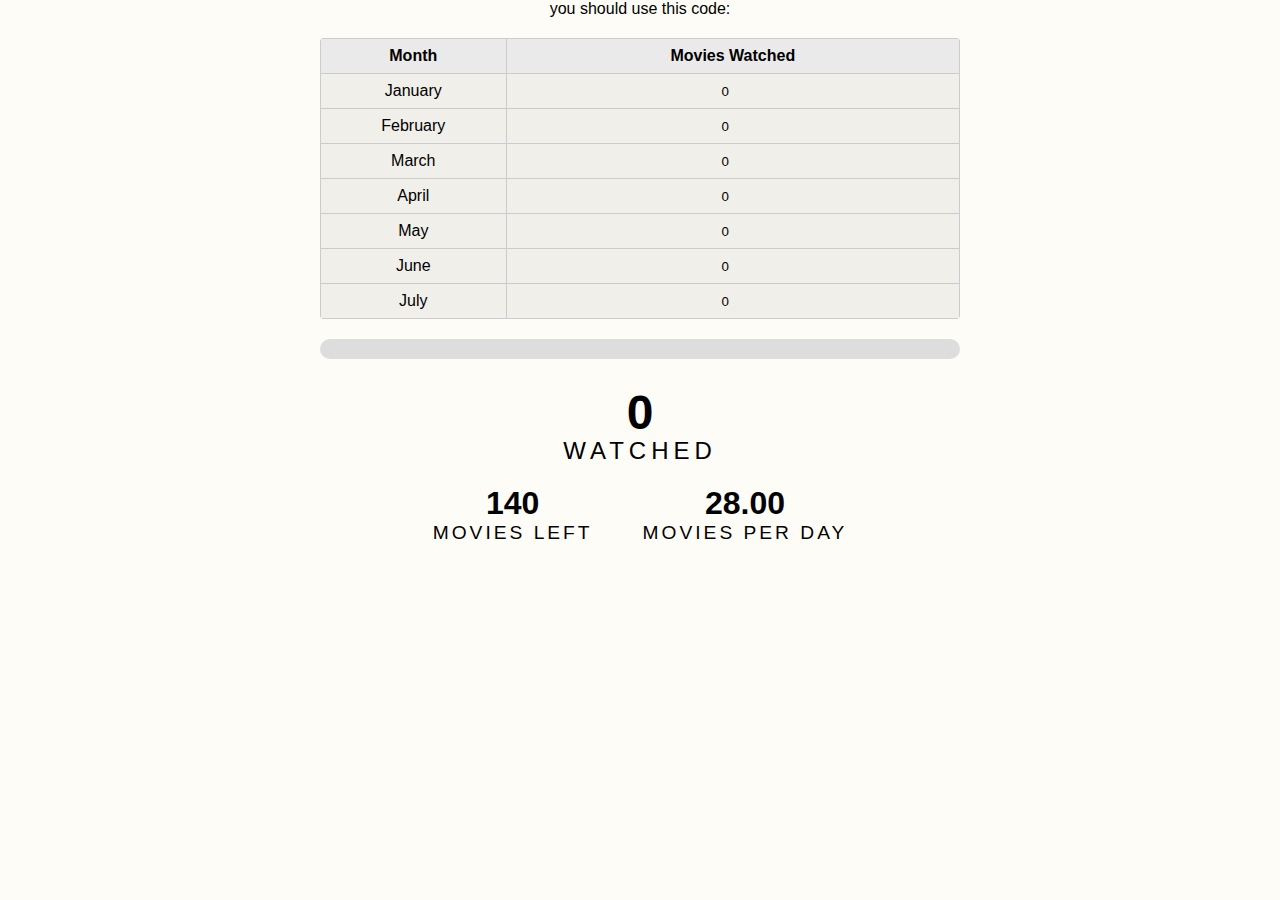
==== index.html @ 8aa64922 "Update index.html" ====
you should use this code: <!DOCTYPE html>
<html lang="en">
<head>
  <meta charset="UTF-8">
  <meta name="viewport" content="width=device-width, initial-scale=1.0">
  <title>movie tracker</title>
  <link rel="icon" type="image/png" href="favicon.png">
  <style>
    body {
      margin: 0;
      padding: 0;
      font-family: 'Futura', sans-serif; /* Changed font to Futura */
      background: #fdfcf7;
      color: #000;
      text-align: center;
    }

    /* Table Styling */
    table {
      width: 50%;
      margin: 20px auto;
      border-collapse: collapse;
      background: rgba(0, 0, 0, 0.05);
      color: #000;
      border-radius: 4px;
      overflow: hidden;
    }
    th, td {
      border: 1px solid #ccc;
      padding: 8px;
      text-align: center;
    }
    th {
      background-color: #eaeaea;
    }
    input {
      width: 100%;
      border: none;
      text-align: center;
      background: transparent;
    }

    /* Progress Bar */
    .progress-container {
      width: 50%;
      margin: 10px auto;
      background-color: #ddd;
      border-radius: 10px;
      overflow: hidden;
    }
    .progress-bar {
      height: 20px;
      width: 0%;
      background-color: #D61F1F;
      transition: width 0.5s;
    }

    /* Summary Section */
    .summary-container {
      margin-top: 30px;
    }

    .total-watched {
      font-size: 3rem;
      font-weight: bold;
      line-height: 1;
    }

    .watched-label {
      font-size: 1.5rem;
      text-transform: uppercase;
      letter-spacing: 5px;
      display: block;
    }

    .stats-row {
      display: flex;
      justify-content: center;
      gap: 50px;
      margin-top: 20px;
    }

    .stat-box {
      text-align: center;
    }

    .stat-box .number {
      font-size: 2rem;
      font-weight: bold;
    }

    .stat-box .label {
      font-size: 1.2rem;
      text-transform: uppercase;
      letter-spacing: 3px;
      display: block;
    }
  </style>
</head>
<body>

  <!-- Movie Table -->
  <table>
    <thead>
      <tr>
        <th>Month</th>
        <th>Movies Watched</th>
      </tr>
    </thead>
    <tbody id="movieTable"></tbody>
  </table>

  <!-- Progress Bar -->
  <div class="progress-container">
    <div class="progress-bar" id="progressBar"></div>
  </div>

  <!-- Summary Section -->
  <div class="summary-container">
    <div class="total-watched" id="totalNumber">0</div>
    <div class="watched-label">WATCHED</div>

    <div class="stats-row">
      <div class="stat-box">
        <div class="number" id="moviesLeftNumber">0</div>
        <div class="label">MOVIES LEFT</div>
      </div>
      <div class="stat-box">
        <div class="number" id="moviesPerDayNumber">0</div>
        <div class="label">MOVIES PER DAY</div>
      </div>
    </div>
  </div>

  <!-- Tracker Script -->
  <script>
    const months = ["January", "February", "March", "April", "May", "June", "July", "August", "September", "October", "November", "December"];
    const currentMonthIndex = new Date().getMonth();
    const goalPerMonth = 20;

    function createTable() {
      let tableBody = document.getElementById("movieTable");
      tableBody.innerHTML = "";

      for (let i = 0; i <= currentMonthIndex; i++) {
        let row = document.createElement("tr");

        let monthCell = document.createElement("td");
        monthCell.textContent = months[i];
        row.appendChild(monthCell);

        let moviesCell = document.createElement("td");
        let input = document.createElement("input");
        input.type = "number";
        input.min = "0";
        input.value = localStorage.getItem(months[i]) || "0";
        input.addEventListener("input", updateSummary);
        input.addEventListener("change", function() {
          localStorage.setItem(months[i], input.value);
        });
        moviesCell.appendChild(input);
        row.appendChild(moviesCell);

        tableBody.appendChild(row);
      }
      updateSummary();
    }

    function updateSummary() {
      let totalWatched = 0;
      document.querySelectorAll("tbody input").forEach(input => {
        totalWatched += parseInt(input.value) || 0;
      });

      let minExpected = currentMonthIndex * goalPerMonth;
      let expectedTotal = (currentMonthIndex + 1) * goalPerMonth;
      let moviesDifference = expectedTotal - totalWatched;
      let daysLeft = new Date(new Date().getFullYear(), currentMonthIndex + 1, 0).getDate() - new Date().getDate();
      let moviesPerDay = (moviesDifference > 0 && daysLeft > 0) ? (moviesDifference / daysLeft).toFixed(2) : 0;

      // Update lower summary values
      document.getElementById("totalNumber").textContent = totalWatched;
      // For MOVIES LEFT, show a positive value only when behind goal (else 0)
      let moviesLeft = moviesDifference > 0 ? moviesDifference : 0;
      document.getElementById("moviesLeftNumber").textContent = moviesLeft;
      document.getElementById("moviesPerDayNumber").textContent = moviesPerDay;

      updateProgressBar(totalWatched, minExpected, expectedTotal);
    }

    function updateProgressBar(watched, minGoal, maxGoal) {
      let progress = Math.min((watched / maxGoal) * 100, 100);
      let progressBar = document.getElementById("progressBar");
      progressBar.style.width = progress + "%";

      if (watched < minGoal) {
        progressBar.style.backgroundColor = "#D61F1F";
      } else if (watched >= minGoal && watched < maxGoal) {
        progressBar.style.backgroundColor = "#FFD301";
      } else {
        progressBar.style.backgroundColor = "#006B3D";
      }
    }

    createTable();
  </script>

</body>
</html>
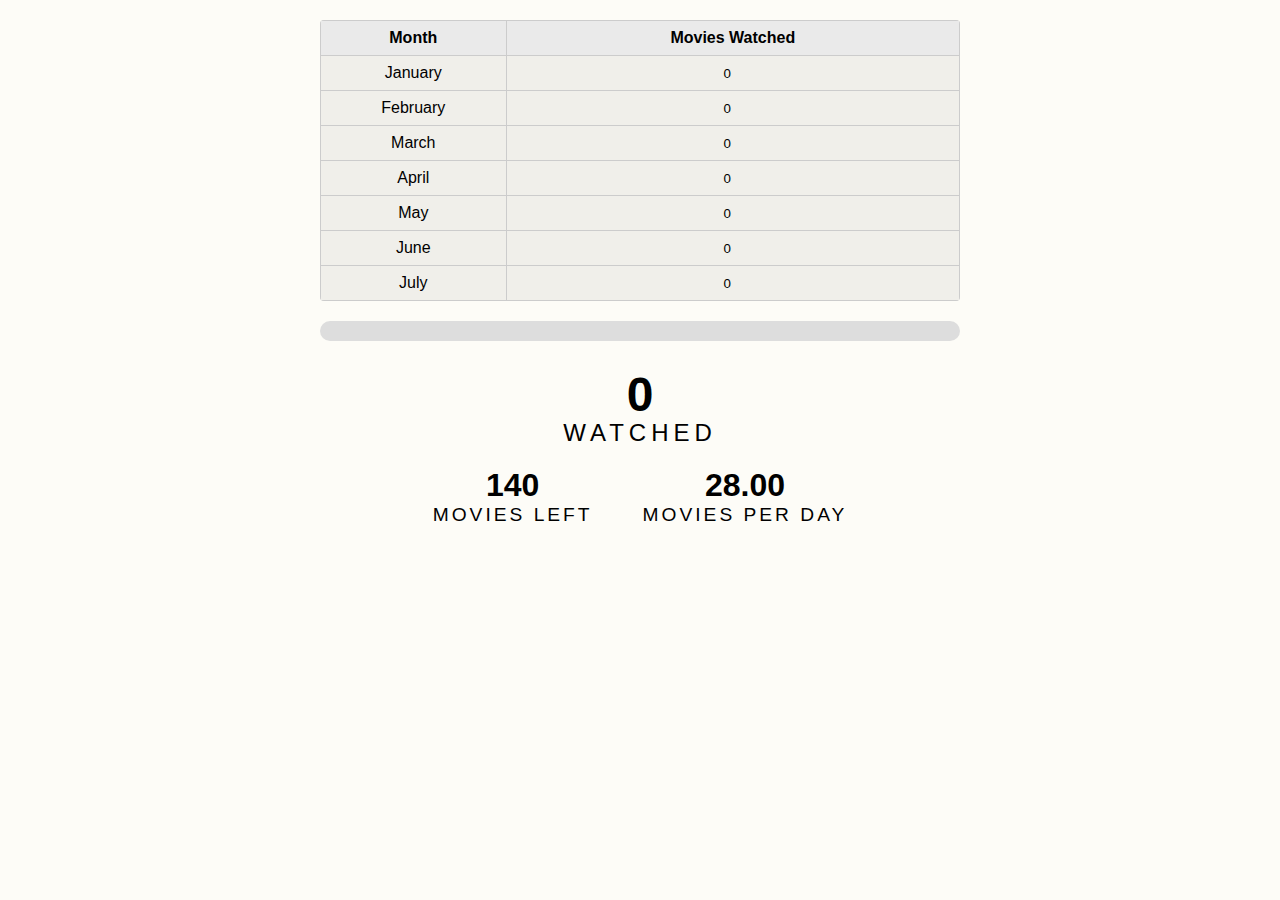
==== commit 9c5e4905: "Update index.html" ====
--- a/index.html
+++ b/index.html
@@ -1,4 +1,4 @@
-you should use this code: <!DOCTYPE html>
+<!DOCTYPE html>
 <html lang="en">
 <head>
   <meta charset="UTF-8">
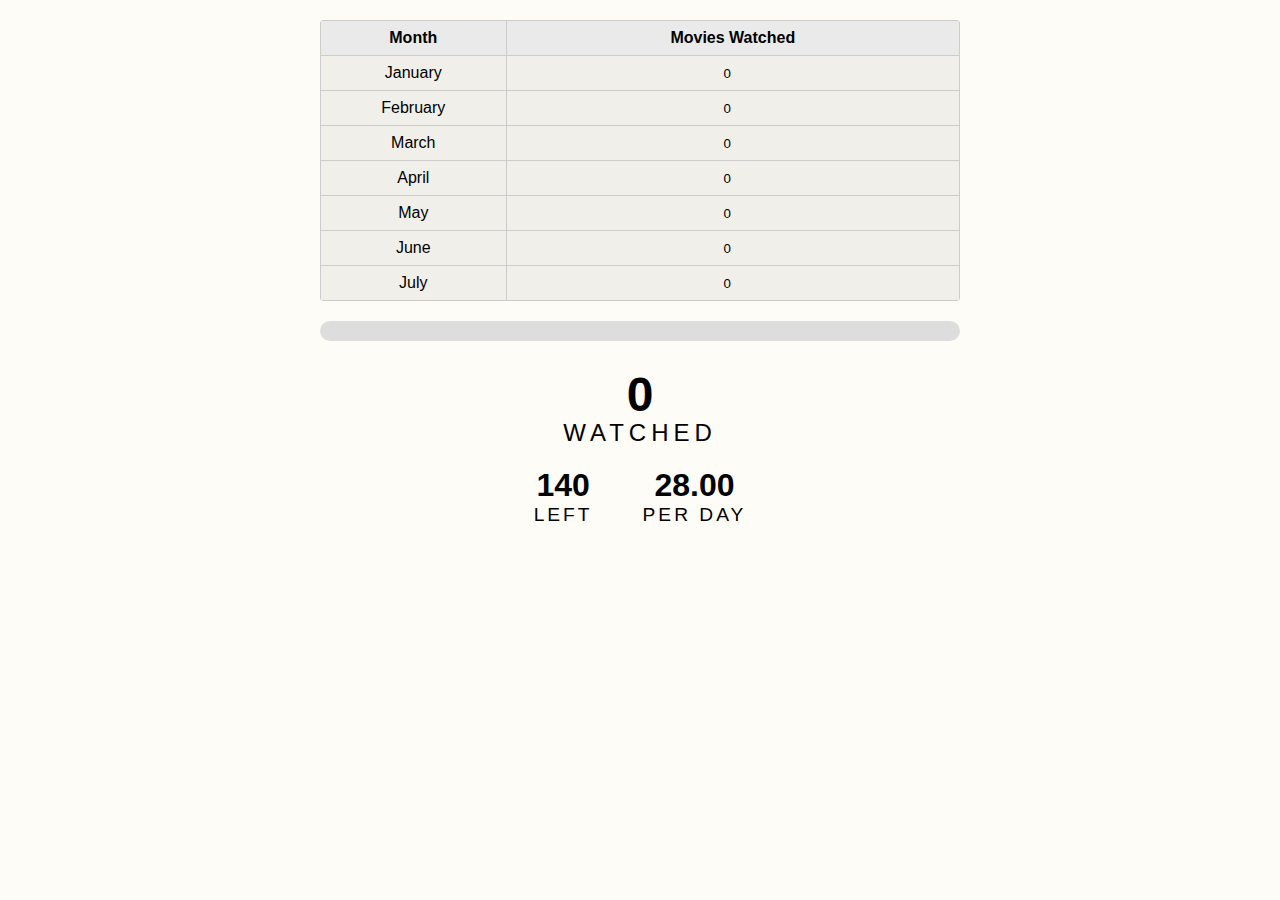
==== commit 47f8c079: "Update index.html" ====
--- a/index.html
+++ b/index.html
@@ -123,11 +123,11 @@
     <div class="stats-row">
       <div class="stat-box">
         <div class="number" id="moviesLeftNumber">0</div>
-        <div class="label">MOVIES LEFT</div>
+        <div class="label">LEFT</div>
       </div>
       <div class="stat-box">
         <div class="number" id="moviesPerDayNumber">0</div>
-        <div class="label">MOVIES PER DAY</div>
+        <div class="label">PER DAY</div>
       </div>
     </div>
   </div>
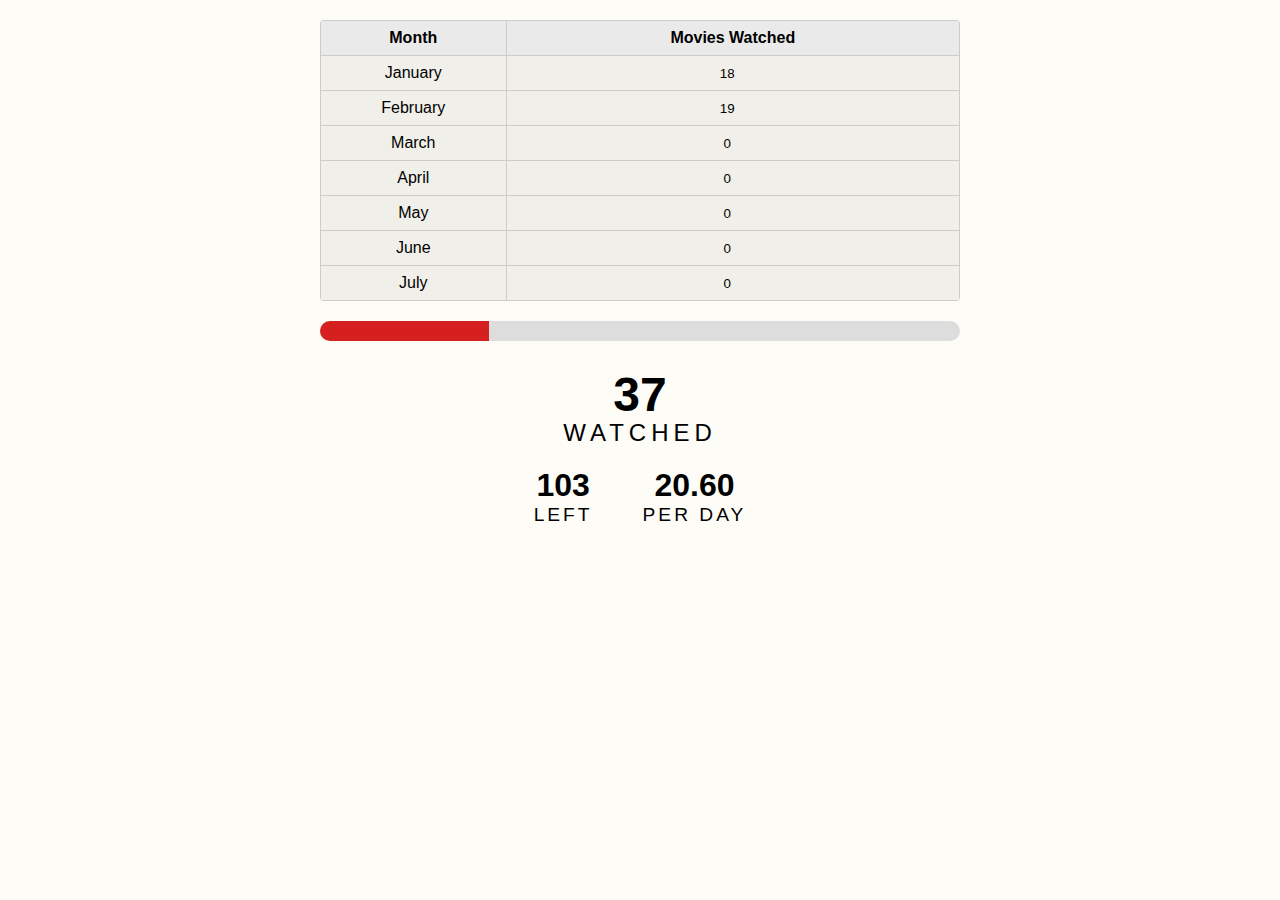
==== commit b997d816: "Update index.html" ====
--- a/index.html
+++ b/index.html
@@ -73,12 +73,15 @@
       display: block;
     }
 
-    .stats-row {
-      display: flex;
-      justify-content: center;
-      gap: 50px;
-      margin-top: 20px;
-    }
+   .stats-row {
+  display: flex;
+  justify-content: center;
+  align-items: center; /* Ensures vertical alignment */
+  gap: 50px;
+  margin-top: 20px;
+  text-align: center;
+  width: 100%; /* Ensures full width */
+}
 
     .stat-box {
       text-align: center;
@@ -138,33 +141,43 @@
     const currentMonthIndex = new Date().getMonth();
     const goalPerMonth = 20;
 
-    function createTable() {
-      let tableBody = document.getElementById("movieTable");
-      tableBody.innerHTML = "";
-
-      for (let i = 0; i <= currentMonthIndex; i++) {
-        let row = document.createElement("tr");
-
-        let monthCell = document.createElement("td");
-        monthCell.textContent = months[i];
-        row.appendChild(monthCell);
-
-        let moviesCell = document.createElement("td");
-        let input = document.createElement("input");
-        input.type = "number";
-        input.min = "0";
-        input.value = localStorage.getItem(months[i]) || "0";
-        input.addEventListener("input", updateSummary);
-        input.addEventListener("change", function() {
-          localStorage.setItem(months[i], input.value);
-        });
-        moviesCell.appendChild(input);
-        row.appendChild(moviesCell);
-
-        tableBody.appendChild(row);
-      }
-      updateSummary();
-    }
+function createTable() {
+  let tableBody = document.getElementById("movieTable");
+  tableBody.innerHTML = "";
+
+  for (let i = 0; i <= currentMonthIndex; i++) {
+    let row = document.createElement("tr");
+
+    let monthCell = document.createElement("td");
+    monthCell.textContent = months[i];
+    row.appendChild(monthCell);
+
+    let moviesCell = document.createElement("td");
+    let input = document.createElement("input");
+    input.type = "number";
+    input.min = "0";
+
+    // Set default values for January and February
+    if (months[i] === "January") {
+      input.value = localStorage.getItem(months[i]) || "18";
+    } else if (months[i] === "February") {
+      input.value = localStorage.getItem(months[i]) || "19";
+    } else {
+      input.value = localStorage.getItem(months[i]) || "0";
+    }
+
+    input.addEventListener("input", updateSummary);
+    input.addEventListener("change", function() {
+      localStorage.setItem(months[i], input.value);
+    });
+    moviesCell.appendChild(input);
+    row.appendChild(moviesCell);
+
+    tableBody.appendChild(row);
+  }
+  updateSummary();
+}
+
 
     function updateSummary() {
       let totalWatched = 0;
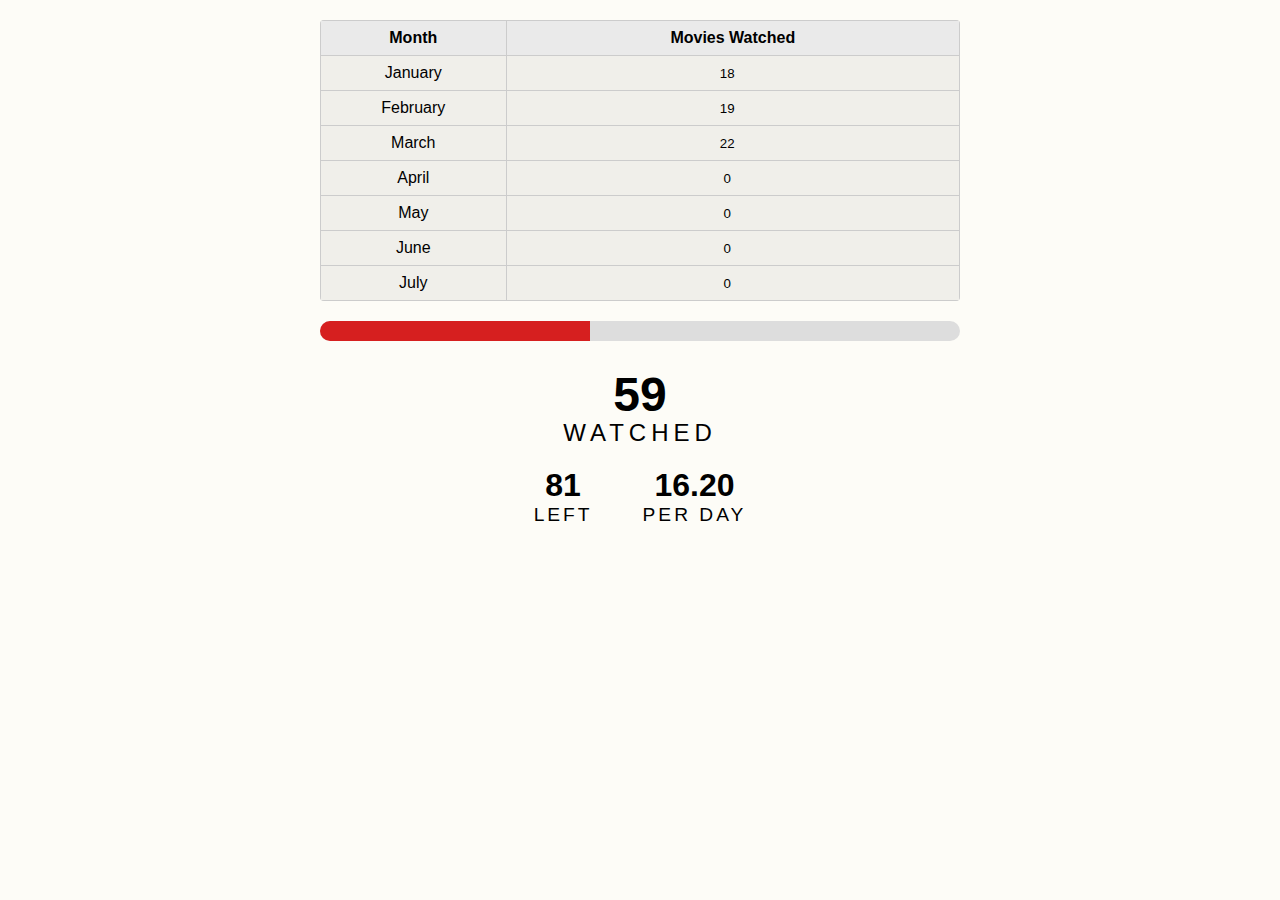
==== commit a4d29bf4: "Update index.html" ====
--- a/index.html
+++ b/index.html
@@ -162,6 +162,8 @@
       input.value = localStorage.getItem(months[i]) || "18";
     } else if (months[i] === "February") {
       input.value = localStorage.getItem(months[i]) || "19";
+    } else if (months[i] === "March") {
+      input.value = localStorage.getItem(months[i]) || "22";
     } else {
       input.value = localStorage.getItem(months[i]) || "0";
     }
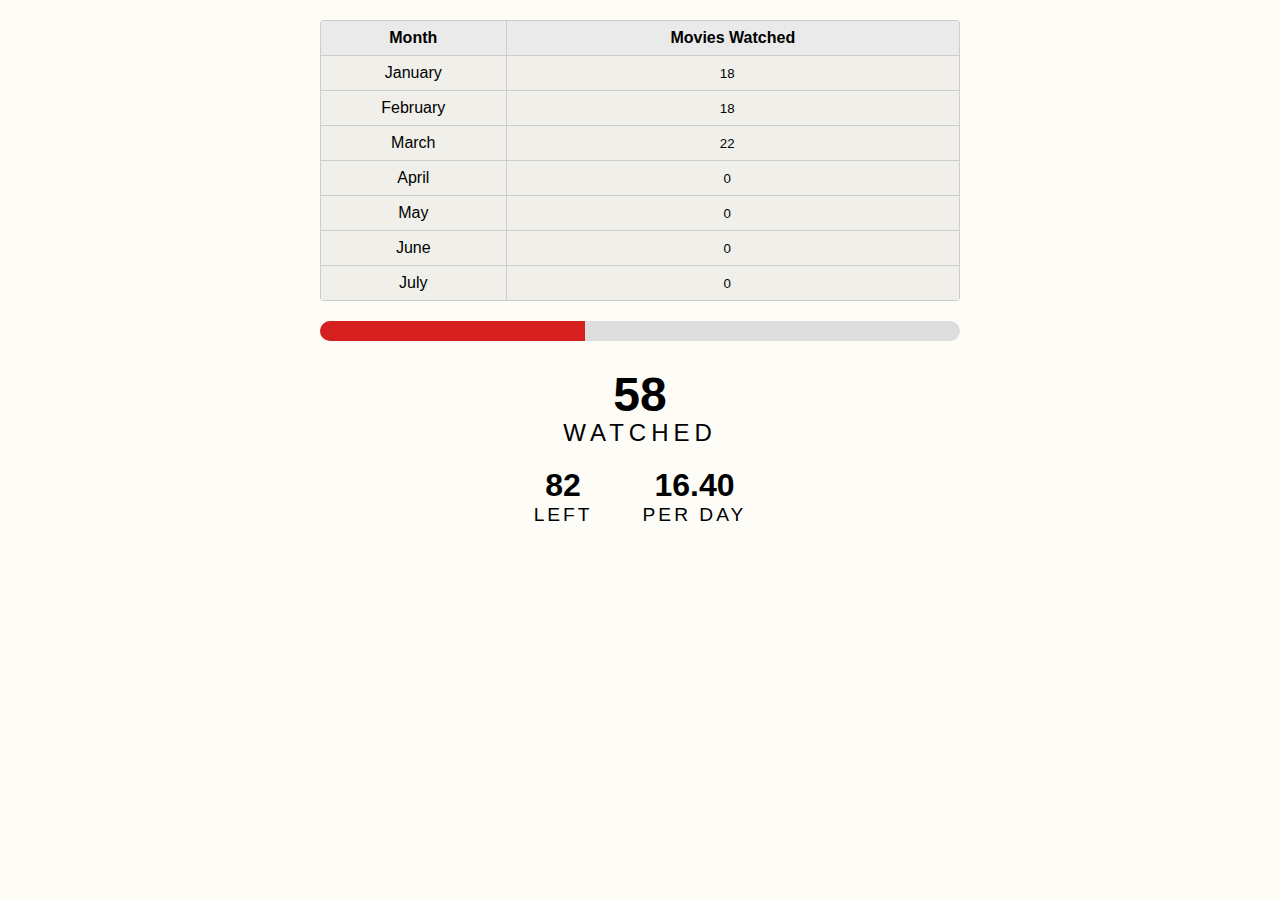
==== commit 3f598acd: "Update index.html" ====
--- a/index.html
+++ b/index.html
@@ -157,21 +157,24 @@
     input.type = "number";
     input.min = "0";
 
-    // Set default values for January and February
+    // Set locked values for Jan, Feb, and March
     if (months[i] === "January") {
-      input.value = localStorage.getItem(months[i]) || "18";
+      input.value = "18";
+      input.readOnly = true;
     } else if (months[i] === "February") {
-      input.value = localStorage.getItem(months[i]) || "19";
+      input.value = "18";
+      input.readOnly = true;
     } else if (months[i] === "March") {
-      input.value = localStorage.getItem(months[i]) || "22";
+      input.value = "22";
+      input.readOnly = true;
     } else {
       input.value = localStorage.getItem(months[i]) || "0";
-    }
-
-    input.addEventListener("input", updateSummary);
-    input.addEventListener("change", function() {
-      localStorage.setItem(months[i], input.value);
-    });
+      input.addEventListener("input", updateSummary);
+      input.addEventListener("change", function() {
+        localStorage.setItem(months[i], input.value);
+      });
+    }
+
     moviesCell.appendChild(input);
     row.appendChild(moviesCell);
 
@@ -179,7 +182,6 @@
   }
   updateSummary();
 }
-
 
     function updateSummary() {
       let totalWatched = 0;
